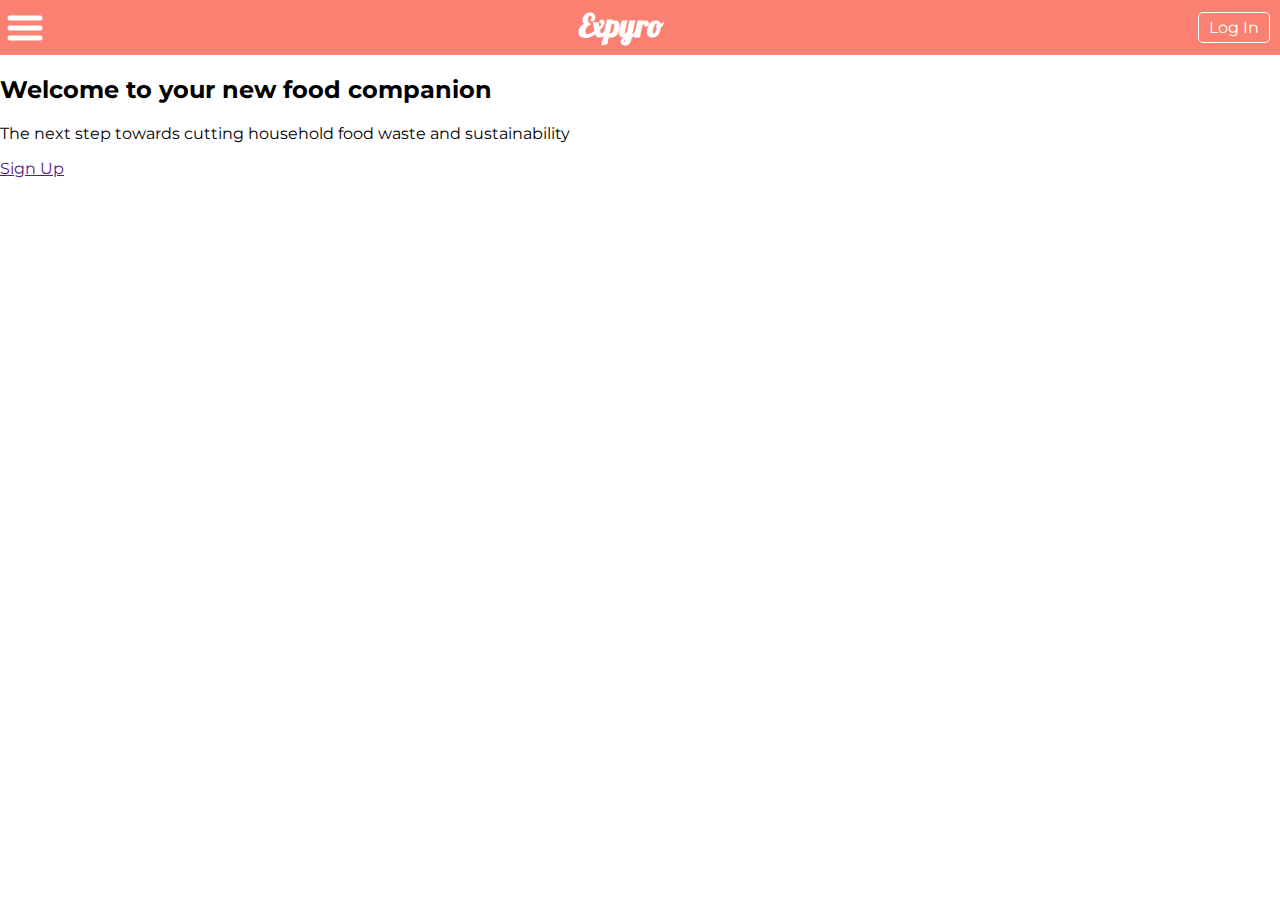
==== index.html @ 7f97c9d3 "styled header" ====
<!DOCTYPE html>
<html lang="en">

<head>
    <meta charset="UTF-8">
    <meta name="viewport" content="width=device-width, initial-scale=1.0">
    <link rel="stylesheet" href="css/main.css" />
    <link href="https://fonts.googleapis.com/css2?family=Lobster&family=Montserrat&display=swap" rel="stylesheet">
    <title>Expyro</title>
</head>

<body>

    <header>
        <img class="hamburger" src="images/hamburger.png" />
        <h1>Expyro</h1>
        <a class="login" href="">Log In</a>
    </header>

    <main>

        <h2> Welcome to your new food companion</h2>

        <p>The next step towards cutting household food waste and sustainability</p>

        <a href="">Sign Up</a>
    </main>

</body>

</html>
---- css/main.css ----
body {
    margin: 0;
    font-family: Montserrat, sans-serif;
}



header {
    background-color: salmon;
    display: flex;
    justify-content: space-between ;
    align-items: center;
    padding: 5px;
}

.hamburger {
    width: 40px;

}

.hamburger:hover {
    cursor: pointer;
}

h1 {
    margin: 0;
    font-family: Lobster, sans-serif;
    color: white;
    padding-bottom: 5px;
}

.login {
    margin-right: 5px;
    color: white;
    text-decoration: none;
    border: 1px white solid;
    padding: 5px 10px;
    border-radius: 5px;
    transition: all 0.2s ease-in-out;
}

.login:hover {
    background-color: white;
    color: salmon;
    
    }
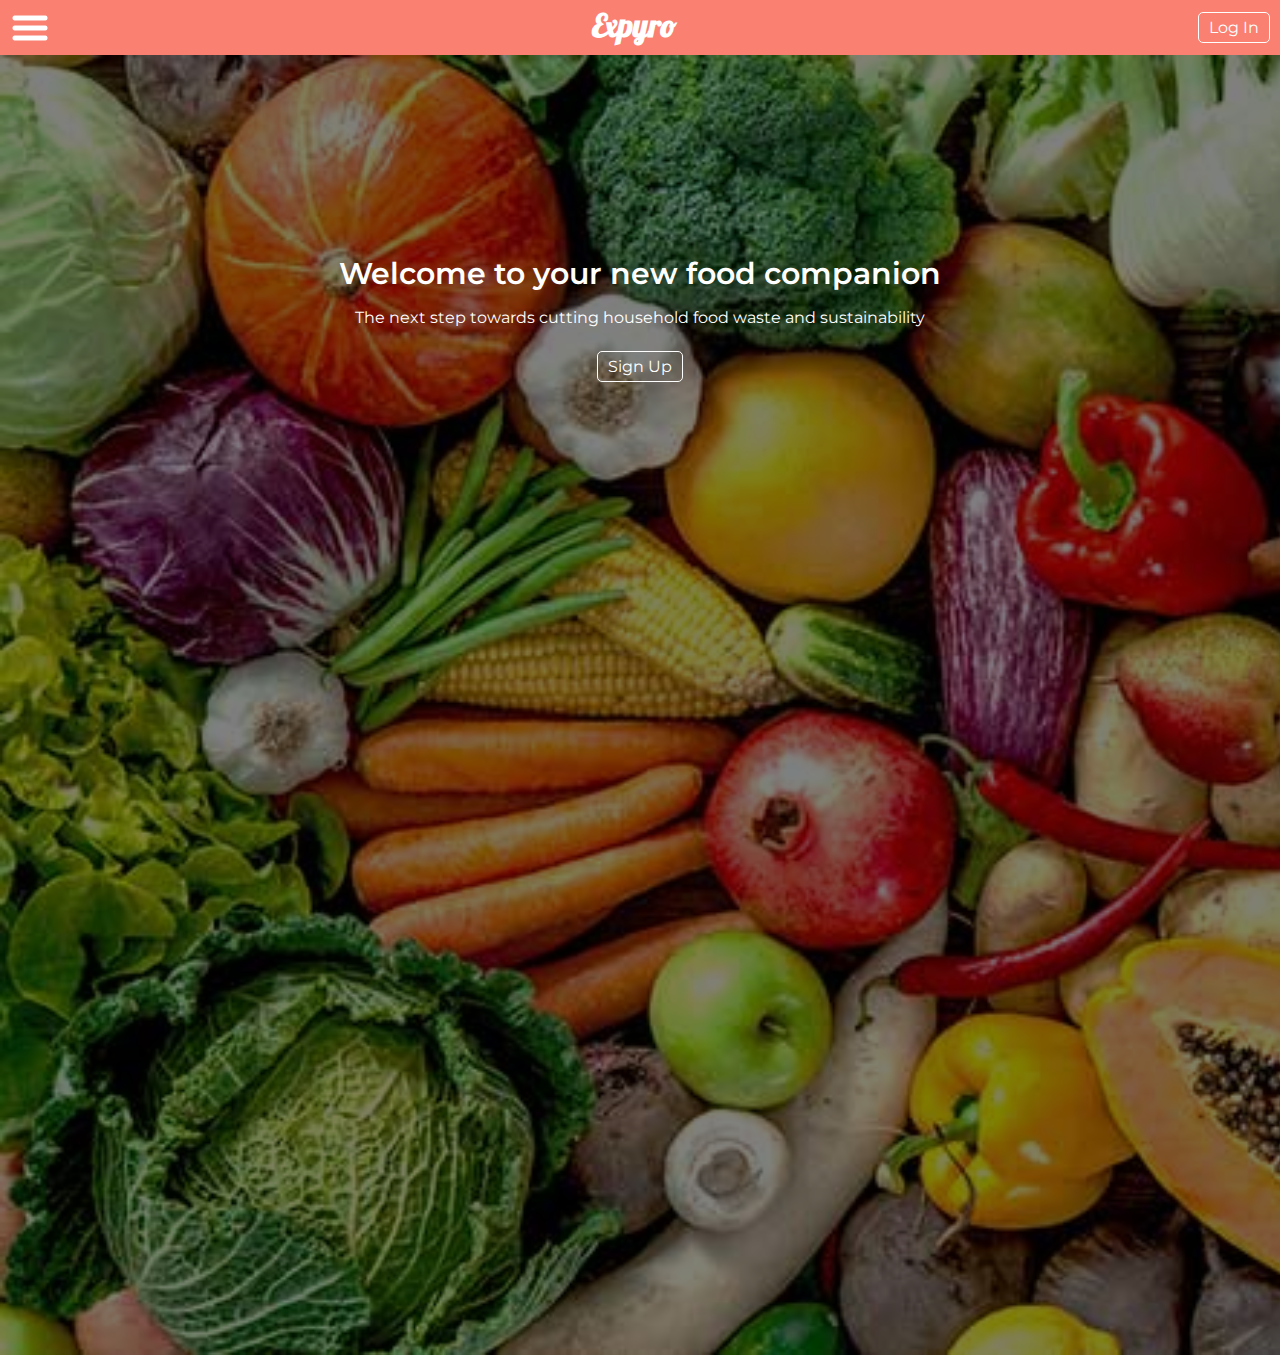
==== commit cef68f4b: "background image added" ====
--- a/index.html
+++ b/index.html
@@ -5,7 +5,8 @@
     <meta charset="UTF-8">
     <meta name="viewport" content="width=device-width, initial-scale=1.0">
     <link rel="stylesheet" href="css/main.css" />
-    <link href="https://fonts.googleapis.com/css2?family=Lobster&family=Montserrat&display=swap" rel="stylesheet">
+    <link href="https://fonts.googleapis.com/css2?family=Lobster&family=Montserrat:wght@400;600&display=swap"
+        rel="stylesheet">
     <title>Expyro</title>
 </head>
 
@@ -23,7 +24,7 @@
 
         <p>The next step towards cutting household food waste and sustainability</p>
 
-        <a href="">Sign Up</a>
+        <a class="signup" href="">Sign Up</a>
     </main>
 
 </body>
--- a/css/main.css
+++ b/css/main.css
@@ -2,20 +2,17 @@
     margin: 0;
     font-family: Montserrat, sans-serif;
 }
-
-
 
 header {
     background-color: salmon;
     display: flex;
     justify-content: space-between ;
     align-items: center;
-    padding: 5px;
+    padding: 5px 10px;
 }
 
 .hamburger {
     width: 40px;
-
 }
 
 .hamburger:hover {
@@ -27,10 +24,10 @@
     font-family: Lobster, sans-serif;
     color: white;
     padding-bottom: 5px;
+    padding-left: 20px;
 }
 
 .login {
-    margin-right: 5px;
     color: white;
     text-decoration: none;
     border: 1px white solid;
@@ -42,5 +39,39 @@
 .login:hover {
     background-color: white;
     color: salmon;
-    
-    }+}
+
+main {
+    background-image: url(../images/fruit-veg.jpg);
+    background-size: cover;
+    height: 100vh;
+    background-blend-mode: multiply;
+    background-color: grey;
+    text-align: center;
+    color: white;
+    padding: 200px 10px;
+}
+
+h2 {
+    margin: 0;
+    font-size: 30px;
+    font-weight: 600;
+}
+
+.signup{
+    color: white;
+    text-decoration: none;
+    border: 1px white solid;
+    padding: 5px 10px;
+    border-radius: 5px;
+    transition: all 0.2s ease-in-out;
+}
+
+.signup:hover {
+    background-color: white;
+    color: salmon;
+}
+
+main p {
+margin-bottom: 30px;
+}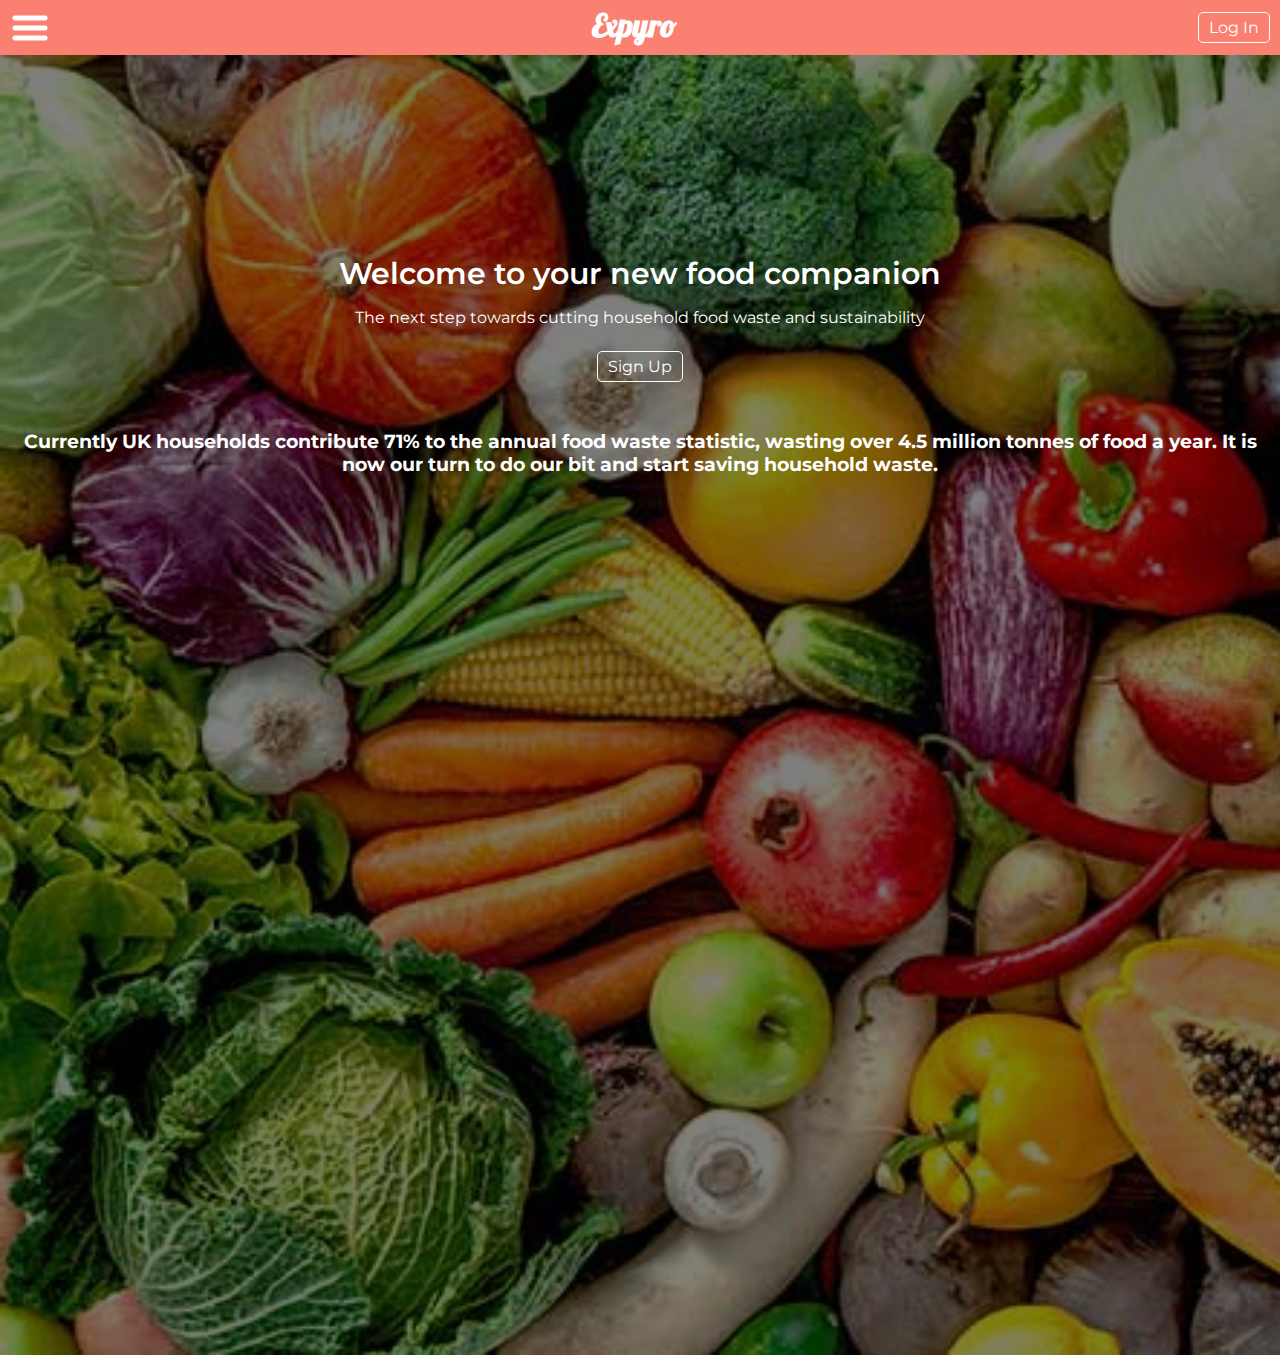
==== commit 3d3c53ee: "grub guru updated" ====
--- a/index.html
+++ b/index.html
@@ -16,17 +16,35 @@
         <img class="hamburger" src="images/hamburger.png" />
         <h1>Expyro</h1>
         <a class="login" href="">Log In</a>
+
+        <aside class="hamburger-menu">
+            <img class="cancel" src="images/cancel-icon.jpg" />
+            <a href="index.html">Home</a>
+            <a href="pages/expirytracker.html">Expiry Tracker</a>
+            <a href="pages/grubguru.html">Grub Guru</a>
+            <a href="pages/communityconcoctions.html">Community Concoctions</a>
+            <a href="pages/recipes.html">Recipes</a>
+        </aside>
+
     </header>
 
     <main>
-
         <h2> Welcome to your new food companion</h2>
 
         <p>The next step towards cutting household food waste and sustainability</p>
 
         <a class="signup" href="">Sign Up</a>
+
+        <h3>Currently UK households contribute 71% to the annual food waste statistic, wasting over 4.5 million tonnes
+            of
+            food a year. It is now our turn to do our bit and start saving household waste.</h3>
+
+
+
     </main>
 
+
+    <script src="js/index.js"></script>
 </body>
 
 </html>--- a/css/main.css
+++ b/css/main.css
@@ -27,6 +27,52 @@
     padding-left: 20px;
 }
 
+h3 {
+    padding-top: 35px;
+}
+
+.ggtitle {
+    color: white;
+    font-family: Montserrat, sans-serif;
+}
+
+.ggh-1 {
+    font-family: Montserrat, sans-serif;
+    font-size: 80px;
+    padding-bottom: 30px;
+}
+
+.peanut {
+    border-radius: 100px;
+    width: 400px;
+    padding-top: 40px;
+}
+
+.tumeric {
+    width: 400px;
+    border-radius: 100px;
+    padding-top: 40px;
+}
+
+.wine{
+    width: 430px;
+    border-radius: 100px;
+    padding-top: 40px;
+}
+.ggbuy{
+    color: white;
+    text-decoration: none;
+    border: 1px white solid;
+    padding: 5px 10px;
+    border-radius: 5px;
+    transition: all 0.2s ease-in-out;
+}
+
+.ggbuy:hover {
+    background-color: white;
+    color: salmon;
+}
+
 .login {
     color: white;
     text-decoration: none;
@@ -52,6 +98,42 @@
     padding: 200px 10px;
 }
 
+.et-main {
+    background-image: url(../images/fridge.jpg);
+    background-size: cover;
+    height: 100vh;
+    background-blend-mode: multiply;
+    background-color: grey;
+}
+
+.gg-main {
+    background-image: url(../images/glassball.jpg);
+    background-size: cover;
+    height: 200vh;
+    background-blend-mode: multiply;
+    background-color: grey;
+    padding: 70px;
+    display: flex;
+    flex-direction: column;
+    align-items: center;
+}
+
+.recipes-main {
+    background-image: url(../images/recipes.jpg);
+    background-size: cover;
+    height: 100vh;
+    background-blend-mode: multiply;
+    background-color: grey;
+}
+
+.cc-main {
+    background-image: url(../images/cc.jpg);
+    background-size: cover;
+    height: 100vh;
+    background-blend-mode: multiply;
+    background-color: grey;
+}
+
 h2 {
     margin: 0;
     font-size: 30px;
@@ -73,5 +155,38 @@
 }
 
 main p {
-margin-bottom: 30px;
+    margin-bottom: 30px;
+}
+
+.hamburger-menu {
+    background-color: salmon;
+    position: fixed;
+    top: 0;
+    bottom: 0;
+    left: 0;
+    right: 0;
+    padding: 20px;
+    transform: translateX(-100%);
+    transition: all 0.35s ease-in-out;
+}
+
+.open-menu {
+    transform: translateX(0%);
+}
+
+.hamburger-menu a {
+    display: block;
+    text-decoration: none;
+    color: white;
+    font-size: 45px;
+    text-align: center;
+    margin: 20px;
+}
+
+.cancel {
+    width: 30px;
+}
+
+.cancel:hover {
+    cursor: pointer;
 }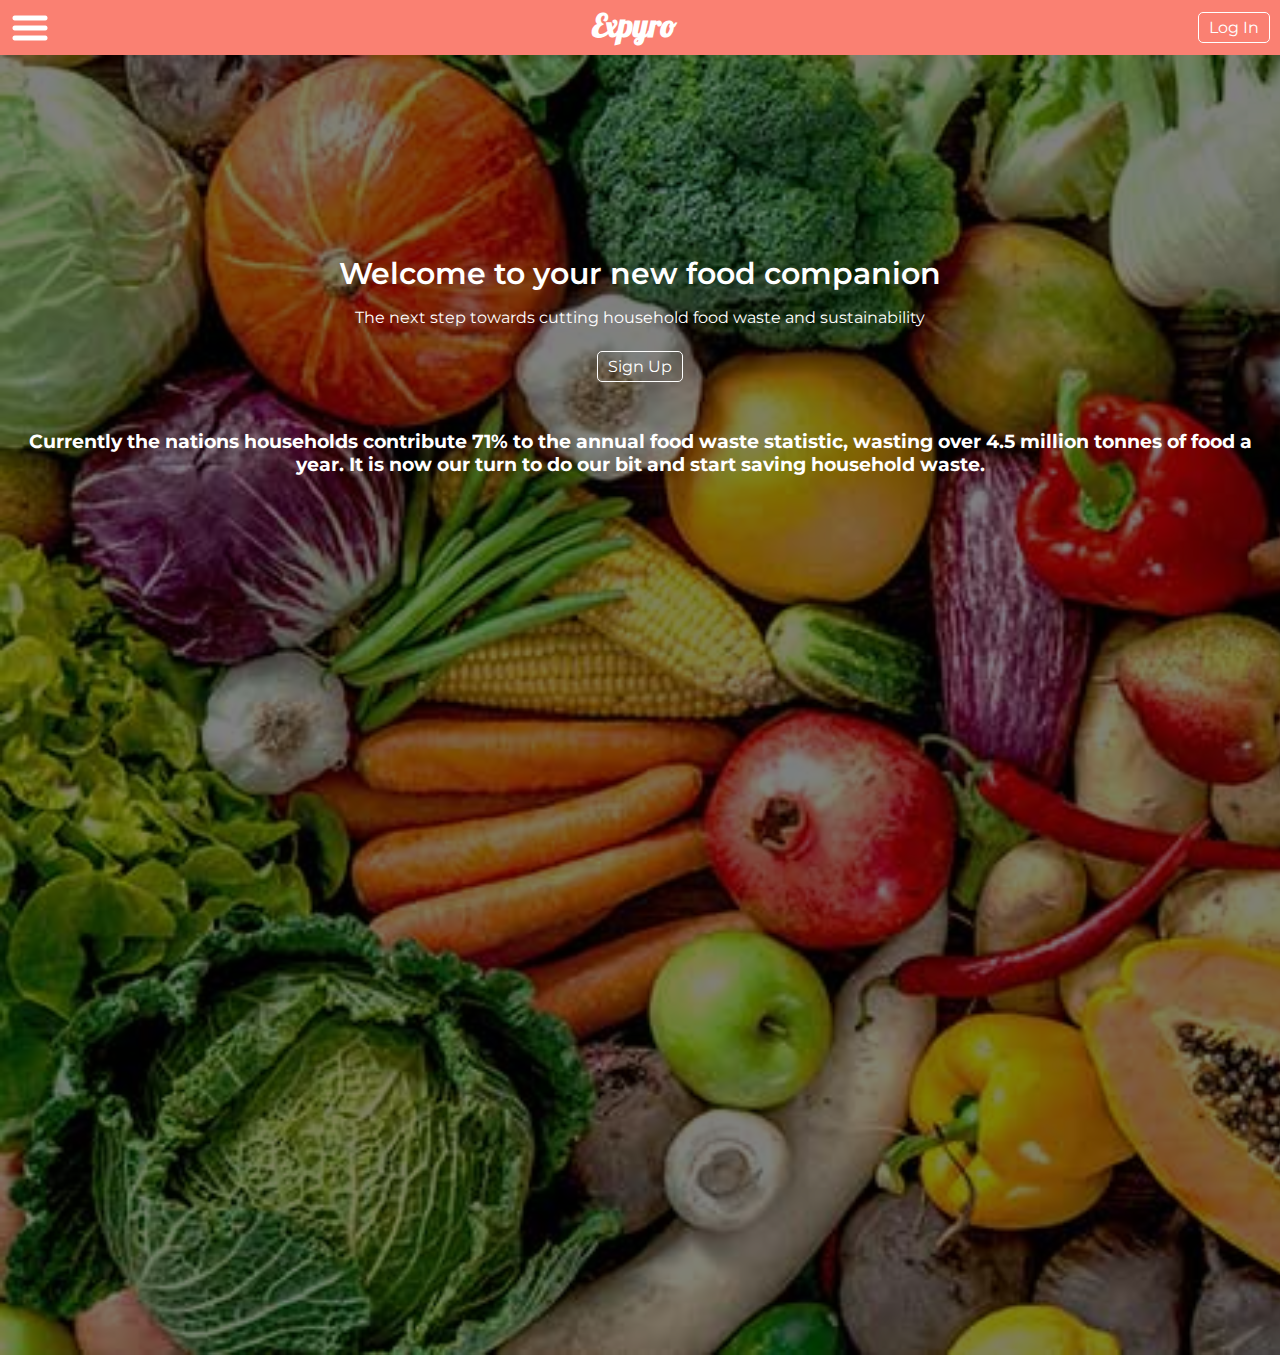
==== commit 8ecfbc6c: "updated text" ====
--- a/index.html
+++ b/index.html
@@ -25,7 +25,6 @@
             <a href="pages/communityconcoctions.html">Community Concoctions</a>
             <a href="pages/recipes.html">Recipes</a>
         </aside>
-
     </header>
 
     <main>
@@ -35,14 +34,11 @@
 
         <a class="signup" href="">Sign Up</a>
 
-        <h3>Currently UK households contribute 71% to the annual food waste statistic, wasting over 4.5 million tonnes
+        <h3>Currently the nations households contribute 71% to the annual food waste statistic, wasting over 4.5 million
+            tonnes
             of
             food a year. It is now our turn to do our bit and start saving household waste.</h3>
-
-
-
     </main>
-
 
     <script src="js/index.js"></script>
 </body>
--- a/css/main.css
+++ b/css/main.css
@@ -59,6 +59,7 @@
     border-radius: 100px;
     padding-top: 40px;
 }
+
 .ggbuy{
     color: white;
     text-decoration: none;
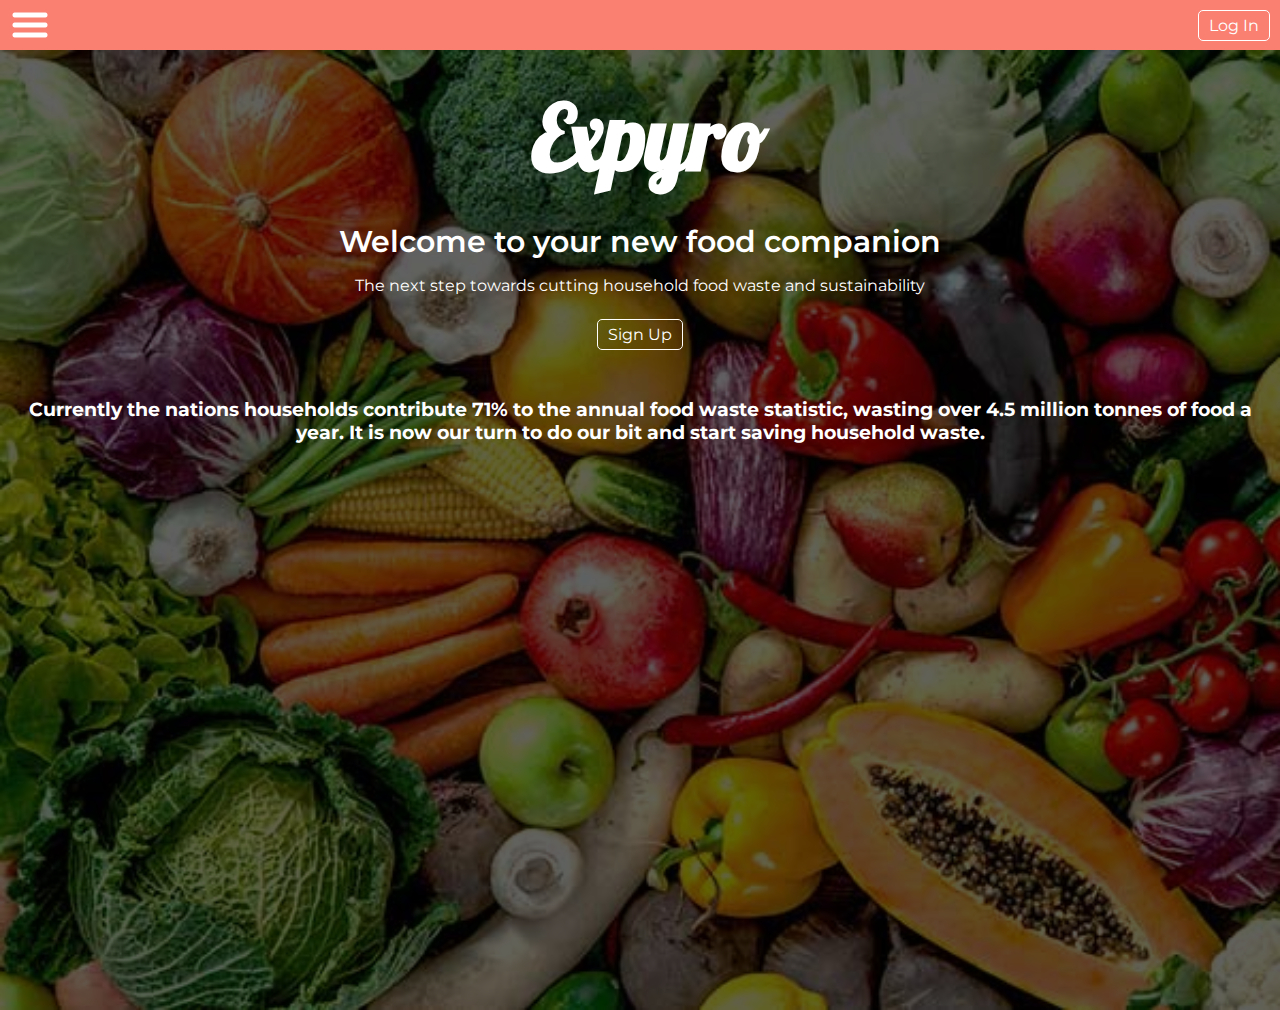
==== commit d102a502: "Tidy up project folder" ====
--- a/index.html
+++ b/index.html
@@ -14,7 +14,7 @@
 
     <header>
         <img class="hamburger" src="images/hamburger.png" />
-        <h1>Expyro</h1>
+
         <a class="login" href="">Log In</a>
 
         <aside class="hamburger-menu">
@@ -27,7 +27,9 @@
         </aside>
     </header>
 
-    <main>
+    <main class="index-main">
+        <h1>Expyro</h1>
+
         <h2> Welcome to your new food companion</h2>
 
         <p>The next step towards cutting household food waste and sustainability</p>
@@ -35,9 +37,8 @@
         <a class="signup" href="">Sign Up</a>
 
         <h3>Currently the nations households contribute 71% to the annual food waste statistic, wasting over 4.5 million
-            tonnes
-            of
-            food a year. It is now our turn to do our bit and start saving household waste.</h3>
+            tonnes of food a year. It is now our turn to do our bit and start saving household waste.
+        </h3>
     </main>
 
     <script src="js/index.js"></script>
--- a/css/main.css
+++ b/css/main.css
@@ -2,6 +2,8 @@
     margin: 0;
     font-family: Montserrat, sans-serif;
 }
+
+/* Navigation Bar */
 
 header {
     background-color: salmon;
@@ -11,14 +13,6 @@
     padding: 5px 10px;
 }
 
-.hamburger {
-    width: 40px;
-}
-
-.hamburger:hover {
-    cursor: pointer;
-}
-
 h1 {
     margin: 0;
     font-family: Lobster, sans-serif;
@@ -27,136 +21,12 @@
     padding-left: 20px;
 }
 
-h3 {
-    padding-top: 35px;
-}
-
-.ggtitle {
-    color: white;
-    font-family: Montserrat, sans-serif;
-}
-
-.ggh-1 {
-    font-family: Montserrat, sans-serif;
-    font-size: 80px;
-    padding-bottom: 30px;
-}
-
-.peanut {
-    border-radius: 100px;
-    width: 400px;
-    padding-top: 40px;
-}
-
-.tumeric {
-    width: 400px;
-    border-radius: 100px;
-    padding-top: 40px;
-}
-
-.wine{
-    width: 430px;
-    border-radius: 100px;
-    padding-top: 40px;
-}
-
-.ggbuy{
-    color: white;
-    text-decoration: none;
-    border: 1px white solid;
-    padding: 5px 10px;
-    border-radius: 5px;
-    transition: all 0.2s ease-in-out;
-}
-
-.ggbuy:hover {
-    background-color: white;
-    color: salmon;
-}
-
-.login {
-    color: white;
-    text-decoration: none;
-    border: 1px white solid;
-    padding: 5px 10px;
-    border-radius: 5px;
-    transition: all 0.2s ease-in-out;
-}
-
-.login:hover {
-    background-color: white;
-    color: salmon;
-}
-
-main {
-    background-image: url(../images/fruit-veg.jpg);
-    background-size: cover;
-    height: 100vh;
-    background-blend-mode: multiply;
-    background-color: grey;
-    text-align: center;
-    color: white;
-    padding: 200px 10px;
-}
-
-.et-main {
-    background-image: url(../images/fridge.jpg);
-    background-size: cover;
-    height: 100vh;
-    background-blend-mode: multiply;
-    background-color: grey;
-}
-
-.gg-main {
-    background-image: url(../images/glassball.jpg);
-    background-size: cover;
-    height: 200vh;
-    background-blend-mode: multiply;
-    background-color: grey;
-    padding: 70px;
-    display: flex;
-    flex-direction: column;
-    align-items: center;
-}
-
-.recipes-main {
-    background-image: url(../images/recipes.jpg);
-    background-size: cover;
-    height: 100vh;
-    background-blend-mode: multiply;
-    background-color: grey;
-}
-
-.cc-main {
-    background-image: url(../images/cc.jpg);
-    background-size: cover;
-    height: 100vh;
-    background-blend-mode: multiply;
-    background-color: grey;
-}
-
-h2 {
-    margin: 0;
-    font-size: 30px;
-    font-weight: 600;
-}
-
-.signup{
-    color: white;
-    text-decoration: none;
-    border: 1px white solid;
-    padding: 5px 10px;
-    border-radius: 5px;
-    transition: all 0.2s ease-in-out;
-}
-
-.signup:hover {
-    background-color: white;
-    color: salmon;
-}
-
-main p {
-    margin-bottom: 30px;
+.hamburger {
+    width: 40px;
+}
+
+.hamburger:hover {
+    cursor: pointer;
 }
 
 .hamburger-menu {
@@ -166,6 +36,7 @@
     bottom: 0;
     left: 0;
     right: 0;
+    width: 50%;
     padding: 20px;
     transform: translateX(-100%);
     transition: all 0.35s ease-in-out;
@@ -181,7 +52,11 @@
     color: white;
     font-size: 45px;
     text-align: center;
-    margin: 20px;
+    margin: 30px auto;
+}
+
+.hamburger-menu a:hover {
+    text-decoration: underline white;
 }
 
 .cancel {
@@ -190,4 +65,180 @@
 
 .cancel:hover {
     cursor: pointer;
+}
+
+.login {
+    color: white;
+    text-decoration: none;
+    border: 1px white solid;
+    padding: 5px 10px;
+    border-radius: 5px;
+    transition: all 0.2s ease-in-out;
+}
+
+.login:hover {
+    background-color: white;
+    color: salmon;
+}
+
+/* Landing Page */
+
+h2 {
+    margin: 0;
+    font-size: 30px;
+    font-weight: 600;
+}
+
+main p {
+    margin-bottom: 30px;
+}
+
+h3 {
+    padding-top: 35px;
+}
+
+.signup{
+    color: white;
+    text-decoration: none;
+    border: 1px white solid;
+    padding: 5px 10px;
+    border-radius: 5px;
+    transition: all 0.2s ease-in-out;
+}
+
+.signup:hover {
+    background-color: white;
+    color: salmon;
+}
+
+main {
+    background-size: cover;
+    background-blend-mode: multiply;
+    background-color: rgb(97, 97, 97);
+    text-align: center;
+    color: white;
+}
+
+.index-main {
+    background-image: url(../images/fruit-veg.jpg);
+    height: 100vh;
+    padding: 30px 10px;
+}
+
+.index-main h1 {
+    font-family: Lobster, sans-serif;
+    color: white;
+    font-size: 90px;
+    padding-bottom: 30px;
+}
+
+/* Expiry Tracker */
+
+.et-main {
+    background-image: url(../images/fridge.jpg);
+    height: 100vh;
+    padding: 15px;
+}
+
+.et-main h1 {
+    padding-top: 25px;
+}
+
+.et-main p {
+    font-size: 20px;
+    padding-top: 10px;
+}
+
+table {
+    margin: auto;
+    background-color: rgba(0, 0, 0, 0.7);
+    border-radius: 30px;
+}
+
+td, th {
+    padding: 20px;
+}
+
+th {
+    font-size: 25px;
+}
+
+.daysleft  {
+    border: 1px white solid;
+    border-radius: 5px;
+    padding: 10px 15px;
+    text-decoration: none;
+    color: white;
+}
+
+.daysleft:hover {
+    background-color: white;
+    color: salmon;
+}
+
+/* Grub Guru */
+
+.peanut {
+    border-radius: 100px;
+    width: 400px;
+    padding-top: 40px;
+}
+
+.tumeric {
+    width: 400px;
+    border-radius: 100px;
+    padding-top: 40px;
+}
+
+.wine{
+    width: 430px;
+    border-radius: 100px;
+    padding-top: 40px;
+}
+
+.ggtitle {
+    color: white;
+    font-family: Montserrat, sans-serif;
+}
+
+.ggh-1 {
+    font-family: Montserrat, sans-serif;
+    font-size: 80px;
+    padding-bottom: 30px;
+}
+
+.gg-main {
+    background-image: url(../images/glassball.jpg);
+    padding: 70px;
+    display: flex;
+    flex-direction: column;
+    align-items: center;
+}
+
+.ggbuy{
+    color: white;
+    text-decoration: none;
+    border: 1px white solid;
+    padding: 5px 10px;
+    border-radius: 5px;
+    transition: all 0.2s ease-in-out;
+}
+
+.ggbuy:hover {
+    background-color: white;
+    color: salmon;
+}
+
+/* Recipes */
+
+.recipes-main {
+    background-image: url(../images/recipes.jpg);
+    height: 100vh;
+}
+
+/* Community Concoctions */
+
+.cc-main {
+    background-image: url(../images/cc.jpg);
+    height: 100vh;
 }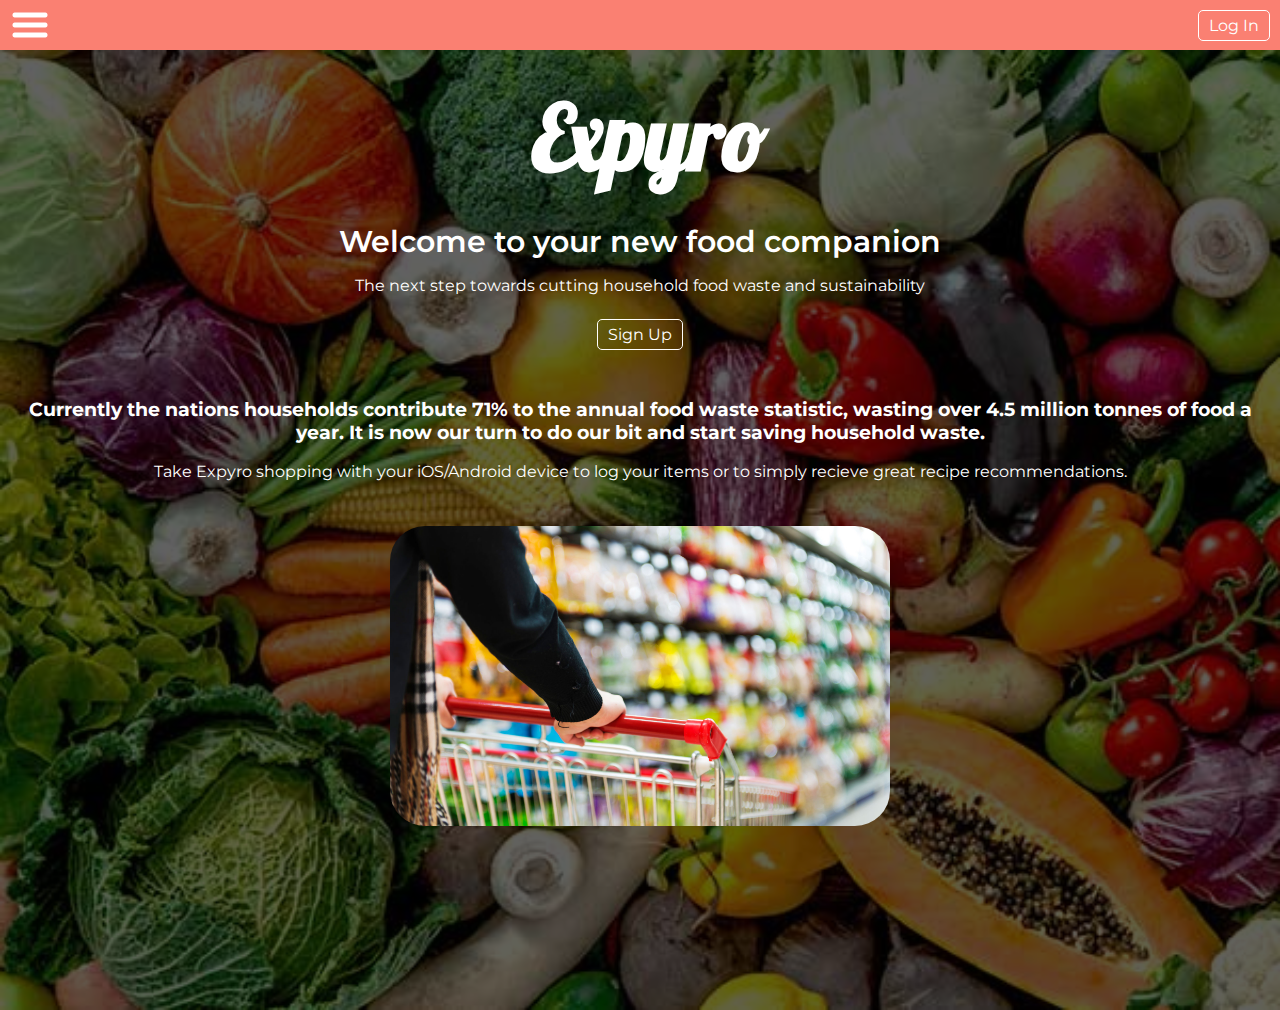
==== commit eebe6fe0: "finished concepts of all pages" ====
--- a/index.html
+++ b/index.html
@@ -39,6 +39,12 @@
         <h3>Currently the nations households contribute 71% to the annual food waste statistic, wasting over 4.5 million
             tonnes of food a year. It is now our turn to do our bit and start saving household waste.
         </h3>
+
+        <p>Take Expyro shopping with your iOS/Android device to log your items or to simply recieve great recipe
+            recommendations.</p>
+
+        <img class="hh1" src="images/supermarket.jpg">
+
     </main>
 
     <script src="js/index.js"></script>
--- a/css/main.css
+++ b/css/main.css
@@ -97,7 +97,7 @@
     padding-top: 35px;
 }
 
-.signup{
+.signup {
     color: white;
     text-decoration: none;
     border: 1px white solid;
@@ -233,12 +233,85 @@
 
 .recipes-main {
     background-image: url(../images/recipes.jpg);
-    height: 100vh;
+    padding: 70px;
+    display: flex;
+    flex-direction: column;
+    align-items: center;
+}
+
+.recipeh2 {
+    padding-top: 10px;
+}
+
+.tagine {
+    width: 400px;
+    border-radius: 50px;
+    padding: 15px;
+}
+
+.dahl {
+    width: 400px;
+    border-radius: 50px;
+    padding: 15px;
+}
+
+.salmon {
+    width: 320px;
+    border-radius: 50px;
+    padding: 15px;
+}
+
+.recipebuy {
+    color: white;
+    text-decoration: none;
+    border: 1px white solid;
+    padding: 5px 10px;
+    border-radius: 5px;
+    transition: all 0.2s ease-in-out;
+    margin-bottom: 10px;
 }
 
 /* Community Concoctions */
 
 .cc-main {
     background-image: url(../images/cc.jpg);
-    height: 100vh;
+    /* height: 100vh; */
+    padding: 50px;
+    display: flex;
+    flex-direction: column;
+    align-items: center;
+}
+
+.cch-1 {
+    font-family: Montserrat, sans-serif;
+    font-size: 50px;
+    padding-bottom: 30px;
+}
+
+.hh1 {
+    width: 500px;
+    border-radius: 50px;
+    padding: 15px;
+}
+
+.socials {
+    display:flex;
+    flex-direction: row;
+    align-items: center;
+    justify-content: space-evenly;
+}
+
+.interact {
+    color: white;
+    text-decoration: none;
+    border: 1px white solid;
+    padding: 5px 10px;
+    border-radius: 5px;
+    transition: all 0.2s ease-in-out;
+    margin-bottom: 10px;
+}
+
+.interact:hover {
+    background-color: white;
+    color: salmon;
 }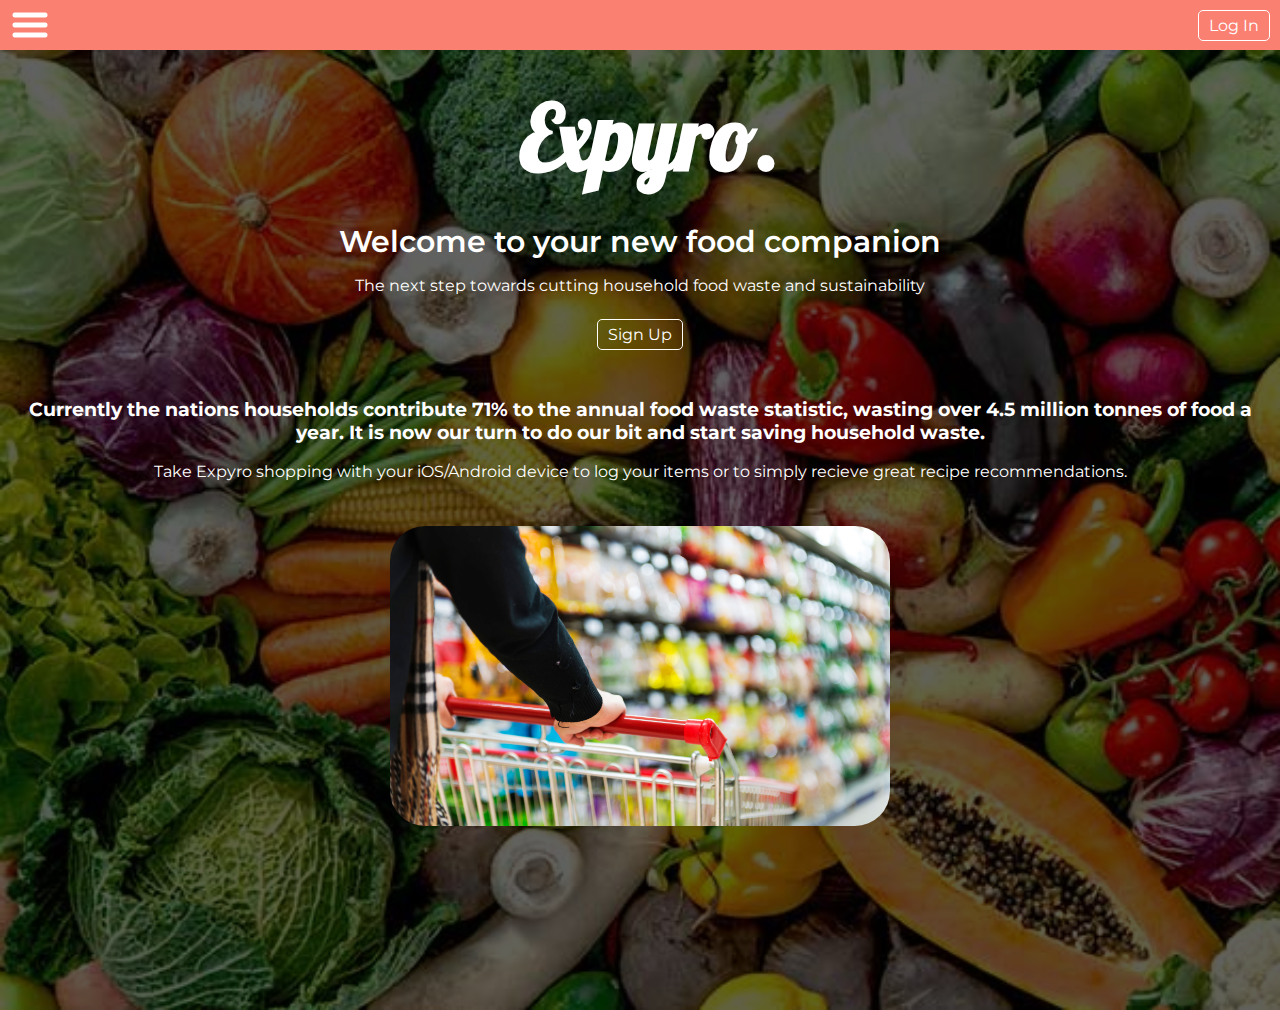
==== commit b3a12ed3: "updated logo" ====
--- a/index.html
+++ b/index.html
@@ -7,7 +7,7 @@
     <link rel="stylesheet" href="css/main.css" />
     <link href="https://fonts.googleapis.com/css2?family=Lobster&family=Montserrat:wght@400;600&display=swap"
         rel="stylesheet">
-    <title>Expyro</title>
+    <title>Expyro.</title>
 </head>
 
 <body>
@@ -28,7 +28,7 @@
     </header>
 
     <main class="index-main">
-        <h1>Expyro</h1>
+        <h1>Expyro.</h1>
 
         <h2> Welcome to your new food companion</h2>
 
--- a/css/main.css
+++ b/css/main.css
@@ -271,6 +271,11 @@
     margin-bottom: 10px;
 }
 
+.recipebuy:hover {
+    background-color: white;
+    color: salmon;
+}
+
 /* Community Concoctions */
 
 .cc-main {
@@ -298,7 +303,8 @@
     display:flex;
     flex-direction: row;
     align-items: center;
-    justify-content: space-evenly;
+    justify-content: space-between;    
+    
 }
 
 .interact {
@@ -309,6 +315,7 @@
     border-radius: 5px;
     transition: all 0.2s ease-in-out;
     margin-bottom: 10px;
+    margin: 0 10px;
 }
 
 .interact:hover {
